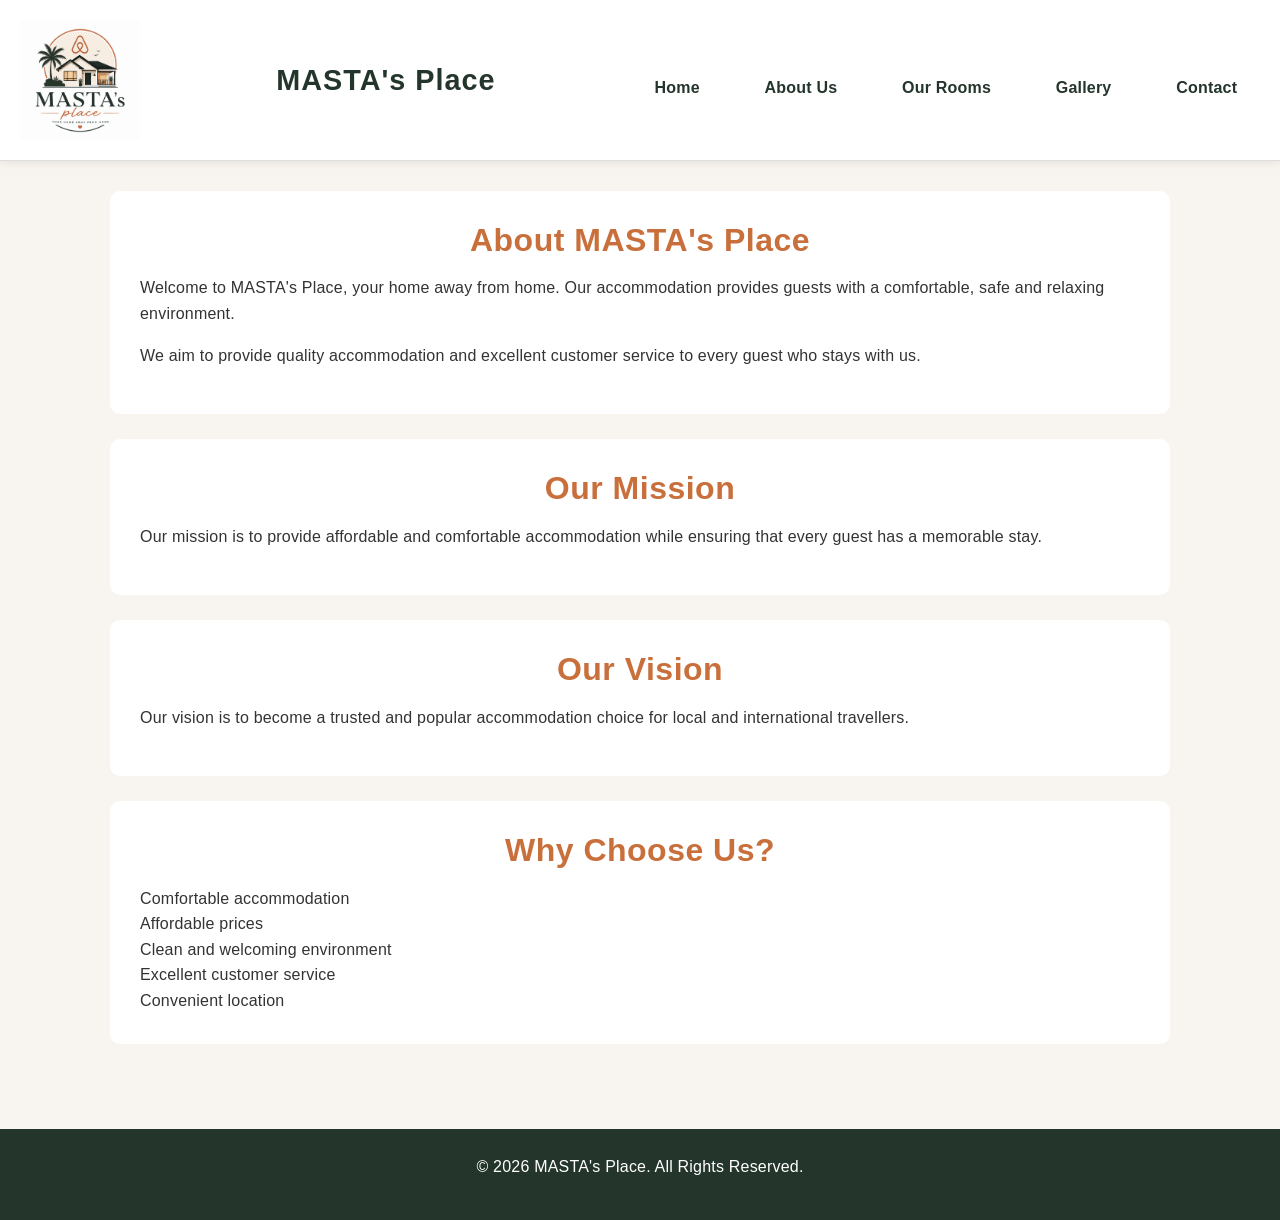
==== about.html @ cb4e8900 "Initial MASTA's Place website" ====
<!DOCTYPE html>
<html lang="en">

<head>
    <meta charset="UTF-8">
    <meta name="viewport" content="width=device-width, initial-scale=1.0">

    <title>MASTA's Place | Home</title>

    <link rel="stylesheet" href="css/style.css">
</head>

<body>

<!DOCTYPE html>
<html lang="en">

<head>
    <meta charset="UTF-8">
    <meta name="viewport" content="width=device-width, initial-scale=1.0">

    <title>MASTA's Place | About Us</title>

    <link rel="stylesheet" href="css/style.css">
</head>

<body>

    <header>

        <img src="images/logo.png" alt="MASTA's Place Logo" class="logo">

        <h1>MASTA's Place</h1>

        <nav>
            <a href="index.html">Home</a>
            <a href="about.html">About Us</a>
            <a href="rooms.html">Our Rooms</a>
            <a href="gallery.html">Gallery</a>
            <a href="contact.html">Contact</a>
        </nav>

    </header>


    <main>

        <section>

            <h2>About MASTA's Place</h2>

            <p>
                Welcome to MASTA's Place, your home away from home.
                Our accommodation provides guests with a comfortable,
                safe and relaxing environment.
            </p>

            <p>
                We aim to provide quality accommodation and excellent
                customer service to every guest who stays with us.
            </p>

        </section>


        <section>

            <h2>Our Mission</h2>

            <p>
                Our mission is to provide affordable and comfortable
                accommodation while ensuring that every guest has
                a memorable stay.
            </p>

        </section>


        <section>

            <h2>Our Vision</h2>

            <p>
                Our vision is to become a trusted and popular accommodation
                choice for local and international travellers.
            </p>

        </section>


        <section>

            <h2>Why Choose Us?</h2>

            <ul>
                <li>Comfortable accommodation</li>
                <li>Affordable prices</li>
                <li>Clean and welcoming environment</li>
                <li>Excellent customer service</li>
                <li>Convenient location</li>
            </ul>

        </section>

    </main>


    <footer>

        <p>&copy; 2026 MASTA's Place. All Rights Reserved.</p>

    </footer>

</body>

</html>
---- css/style.css ----
/* ========================================
   MASTA'S PLACE - PART 2
   CSS RESET AND BASE STYLES
   ======================================== */

* {
    margin: 0;
    padding: 0;
    box-sizing: border-box;
}

html {
    scroll-behavior: smooth;
}

body {
    font-family: Arial, Helvetica, sans-serif;
    font-size: 1rem;
    line-height: 1.6;
    letter-spacing: 0.2px;
    background-color: #f8f5f0;
    color: #333333;
    margin: 0;
}

img {
    max-width: 100%;
    height: auto;
    display: block;
}

a {
    text-decoration: none;
}

ul {
    list-style: none;
}

/* ========================================
   HEADER
   ======================================== */

header {
    background-color: #ffffff;
    padding: 1rem 5%;
    display: flex;
    align-items: center;
    justify-content: space-between;
    gap: 1.5rem;
    border-bottom: 1px solid #e5e5e5;
    box-shadow: 0 2px 8px rgba(0, 0, 0, 0.08);
}

.logo {
    width: 120px;
    height: auto;
}

header h1 {
    font-size: 1.8rem;
    font-weight: 700;
    letter-spacing: 1px;
}

/* ========================================
   NAVIGATION
   ======================================== */

nav {
    display: flex;
    align-items: center;
    gap: 1.2rem;
}

nav a {
    color: #333333;
    font-weight: 600;
    padding: 0.6rem 0.8rem;
    border-radius: 6px;
    transition: all 0.3s ease;
}

nav a:hover {
    background-color: #333333;
    color: #ffffff;
}

nav a:focus {
    outline: 3px solid #999999;
    outline-offset: 2px;
}

nav a:active {
    transform: scale(0.96);
}

/* GENERAL STYLING */

* {
    box-sizing: border-box;
}

body {
    font-family: Arial, sans-serif;
    margin: 0;
    background-color: #f8f5f0;
    color: #333333;
    line-height: 1.6;
}


/* HEADER */

header {
    background-color: white;
    text-align: center;
    padding: 20px;
    border-bottom: 1px solid #dddddd;
}

.logo {
    width: 120px;
    height: auto;
}

header h1 {
    color: #24352b;
    margin: 10px 0;
}


/* NAVIGATION */

nav {
    margin-top: 15px;
}

nav a {
    text-decoration: none;
    color: #24352b;
    margin: 0 10px;
    font-weight: bold;
}

nav a:hover {
    color: #c96f3b;
}


/* MAIN */
main {
    width: 90%;
    max-width: 1200px;
    margin: 0 auto;
    padding: 3rem 0;
}

section {
    margin-bottom: 3rem;
}

h2 {
    font-size: 2rem;
    line-height: 1.2;
    margin-bottom: 1rem;
    font-weight: 700;
    letter-spacing: 0.5px;
}

h3 {
    font-size: 1.3rem;
    margin-bottom: 0.7rem;
}

p {
    margin-bottom: 1rem;
}

main {
    max-width: 1100px;
    margin: auto;
    padding: 30px 20px;
}

section {
    background-color: white;
    padding: 30px;
    margin-bottom: 25px;
    border-radius: 10px;
}


/* HEADINGS */

h2 {
    color: #c96f3b;
    text-align: center;
}

h3 {
    color: #24352b;
}


/* HERO */

.hero {
    text-align: center;
    padding: 80px 30px;
    background-color: #eee5d8;
}

.hero h2 {
    font-size: 40px;
    margin-bottom: 10px;
}


/* BUTTONS */

.button,
button {
    display: inline-block;
    background-color: #c96f3b;
    color: white;
    padding: 12px 20px;
    border: none;
    border-radius: 5px;
    text-decoration: none;
    cursor: pointer;
    margin-top: 10px;
}

.button:hover,
button:hover {
    background-color: #24352b;
}


/* AMENITIES  (PART 2) IMPROVED*/


.amenities {
    display: grid;
    grid-template-columns: repeat(3, 1fr);
    gap: 1.5rem;
    margin-top: 2rem;
}

.amenity {
    background-color: #ffffff;
    padding: 1.5rem;
    border-radius: 10px;
    border: 1px solid #e5e5e5e8;
    text-align: center;
    transition: transform 0.3s ease;
}

.amenity:hover {
    transform: translateY(-4px);
}


/* ROOMS */

.rooms {
    display: grid;
    grid-template-columns: repeat(3, 1fr);
    gap: 20px;
}

.room-card {
    border: 1px solid #dddddd;
    padding: 20px;
    border-radius: 8px;
    text-align: center;
}

.room-card img {
    width: 100%;
    height: 200px;
    object-fit: cover;
    border-radius: 5px;
}

/* ========================================
   ROOMS PART 2
   ======================================== */

.rooms {
    display: grid;
    grid-template-columns: repeat(3, 1fr);
    gap: 2rem;
    margin-top: 2rem;
}

.room-card {
    background-color: #ffffff;
    border: 1px solid #e2e2e2;
    border-radius: 12px;
    overflow: hidden;
    box-shadow: 0 4px 12px rgba(0, 0, 0, 0.08);
    transition: transform 0.3s ease, box-shadow 0.3s ease;
}

.room-card:hover {
    transform: translateY(-5px);
    box-shadow: 0 8px 20px rgba(0, 0, 0, 0.15);
}

.room-card img {
    width: 100%;
    height: 220px;
    object-fit: cover;
}

.room-card-content {
    padding: 1.2rem;
}

/* GALLERY  IMPROVED FROM PART 1 */

.gallery {
    display: grid;
    grid-template-columns: repeat(3, 1fr);
    gap: 1rem;
}

.gallery img {
    width: 100%;
    height: 250px;
    object-fit: cover;
    border-radius: 10px;
    transition: transform 0.3s ease;
}

.gallery img:hover {
    transform: scale(1.03);
}

/* BOOKING FORM */

form {
    max-width: 700px;
    margin: 0 auto;
    background-color: #ffffff;
    padding: 2rem;
    border-radius: 12px;
    box-shadow: 0 4px 15px rgba(0, 0, 0, 0.08);
}

label {
    display: block;
    margin-bottom: 0.4rem;
    font-weight: 600;
}

input,
textarea,
select {
    width: 100%;
    padding: 0.8rem;
    margin-bottom: 1.2rem;
    border: 1px solid #cccccc;
    border-radius: 6px;
    font-family: inherit;
    font-size: 1rem;
}

input:focus,
textarea:focus,
select:focus {
    outline: 3px solid #dddddd;
    border-color: #333333;
}

button {
    padding: 0.8rem 1.5rem;
    border: none;
    border-radius: 6px;
    background-color: #333333;
    color: #ffffff;
    font-weight: 600;
    cursor: pointer;
    transition: 0.3s ease;
}

button:hover {
    background-color: #555555;
}

button:active {
    transform: scale(0.97);
}


/* BOOKING SECTION */

.booking-section {
    text-align: center;
}


/* FOOTER */

footer {
    background-color: #24352b;
    color: white;
    text-align: center;
    padding: 25px;
    margin-top: 30px;
}


/* MOBILE PHONE */

@media (max-width: 700px) {

    nav a {
        display: block;
        margin: 10px;
    }

    .amenities {
        grid-template-columns: 1fr 1fr;
    }

    .rooms {
        grid-template-columns: 1fr;
    }

    .gallery {
        grid-template-columns: 1fr;
    }

    .hero h2 {
        font-size: 30px;
    }

    .logo {width: 120px;
    height: auto;
    }
}

/* SMALL MOBILE DEVICES */

@media (max-width: 480px) {

    body {
        font-size: 0.95rem;
    }

    header {
        padding: 1rem 4%;
    }

    header h1 {
        font-size: 1.7rem;
    }

    nav {
        flex-direction: column;
        width: 100%;
    }

    nav a {
        width: 100%;
        text-align: center;
    }

    main {
        width: 94%;
        padding: 1rem 0;
    }

    section {
        padding: 1.2rem;
    }

    h2 {
        font-size: 1.6rem;
    }

    .hero {
        padding: 3rem 1rem;
    }

    .hero h2 {
        font-size: 1.9rem;
    }

    .amenities {
        grid-template-columns: 1fr;
    }

    .rooms {
        grid-template-columns: 1fr;
    }

    .gallery {
        grid-template-columns: 1fr;
    }

    .gallery img {
        height: 220px;
    }

    .logo {
        width: 100px;
    }
}

/* =========================================
   PSEUDO-CLASS HOVER EFFECTS
   ========================================= */

/* Navigation links */
nav a:hover {
    color: #b86f4b;
    text-decoration: underline;
}

/* Buttons */
button:hover,
.btn:hover,
.book-btn:hover {
    background-color: #8f4f35;
    transform: translateY(-2px);
}

/* Room cards */
.room:hover {
    transform: translateY(-5px);
    box-shadow: 0 8px 20px rgba(0, 0, 0, 0.15);
}

/* Gallery images */
.gallery img:hover {
    transform: scale(1.03);
    opacity: 0.9;
}

/* Keyboard accessibility */
nav a:focus,
button:focus,
.btn:focus,
.book-btn:focus {
    outline: 2px solid #b86f4b;
    outline-offset: 3px;
}

/* Active navigation link */
nav a:active {
    color: #8f4f35;
}
---- css/style.css ----
/* ========================================
   MASTA'S PLACE - PART 2
   CSS RESET AND BASE STYLES
   ======================================== */

* {
    margin: 0;
    padding: 0;
    box-sizing: border-box;
}

html {
    scroll-behavior: smooth;
}

body {
    font-family: Arial, Helvetica, sans-serif;
    font-size: 1rem;
    line-height: 1.6;
    letter-spacing: 0.2px;
    background-color: #f8f5f0;
    color: #333333;
    margin: 0;
}

img {
    max-width: 100%;
    height: auto;
    display: block;
}

a {
    text-decoration: none;
}

ul {
    list-style: none;
}

/* ========================================
   HEADER
   ======================================== */

header {
    background-color: #ffffff;
    padding: 1rem 5%;
    display: flex;
    align-items: center;
    justify-content: space-between;
    gap: 1.5rem;
    border-bottom: 1px solid #e5e5e5;
    box-shadow: 0 2px 8px rgba(0, 0, 0, 0.08);
}

.logo {
    width: 120px;
    height: auto;
}

header h1 {
    font-size: 1.8rem;
    font-weight: 700;
    letter-spacing: 1px;
}

/* ========================================
   NAVIGATION
   ======================================== */

nav {
    display: flex;
    align-items: center;
    gap: 1.2rem;
}

nav a {
    color: #333333;
    font-weight: 600;
    padding: 0.6rem 0.8rem;
    border-radius: 6px;
    transition: all 0.3s ease;
}

nav a:hover {
    background-color: #333333;
    color: #ffffff;
}

nav a:focus {
    outline: 3px solid #999999;
    outline-offset: 2px;
}

nav a:active {
    transform: scale(0.96);
}

/* GENERAL STYLING */

* {
    box-sizing: border-box;
}

body {
    font-family: Arial, sans-serif;
    margin: 0;
    background-color: #f8f5f0;
    color: #333333;
    line-height: 1.6;
}


/* HEADER */

header {
    background-color: white;
    text-align: center;
    padding: 20px;
    border-bottom: 1px solid #dddddd;
}

.logo {
    width: 120px;
    height: auto;
}

header h1 {
    color: #24352b;
    margin: 10px 0;
}


/* NAVIGATION */

nav {
    margin-top: 15px;
}

nav a {
    text-decoration: none;
    color: #24352b;
    margin: 0 10px;
    font-weight: bold;
}

nav a:hover {
    color: #c96f3b;
}


/* MAIN */
main {
    width: 90%;
    max-width: 1200px;
    margin: 0 auto;
    padding: 3rem 0;
}

section {
    margin-bottom: 3rem;
}

h2 {
    font-size: 2rem;
    line-height: 1.2;
    margin-bottom: 1rem;
    font-weight: 700;
    letter-spacing: 0.5px;
}

h3 {
    font-size: 1.3rem;
    margin-bottom: 0.7rem;
}

p {
    margin-bottom: 1rem;
}

main {
    max-width: 1100px;
    margin: auto;
    padding: 30px 20px;
}

section {
    background-color: white;
    padding: 30px;
    margin-bottom: 25px;
    border-radius: 10px;
}


/* HEADINGS */

h2 {
    color: #c96f3b;
    text-align: center;
}

h3 {
    color: #24352b;
}


/* HERO */

.hero {
    text-align: center;
    padding: 80px 30px;
    background-color: #eee5d8;
}

.hero h2 {
    font-size: 40px;
    margin-bottom: 10px;
}


/* BUTTONS */

.button,
button {
    display: inline-block;
    background-color: #c96f3b;
    color: white;
    padding: 12px 20px;
    border: none;
    border-radius: 5px;
    text-decoration: none;
    cursor: pointer;
    margin-top: 10px;
}

.button:hover,
button:hover {
    background-color: #24352b;
}


/* AMENITIES  (PART 2) IMPROVED*/


.amenities {
    display: grid;
    grid-template-columns: repeat(3, 1fr);
    gap: 1.5rem;
    margin-top: 2rem;
}

.amenity {
    background-color: #ffffff;
    padding: 1.5rem;
    border-radius: 10px;
    border: 1px solid #e5e5e5e8;
    text-align: center;
    transition: transform 0.3s ease;
}

.amenity:hover {
    transform: translateY(-4px);
}


/* ROOMS */

.rooms {
    display: grid;
    grid-template-columns: repeat(3, 1fr);
    gap: 20px;
}

.room-card {
    border: 1px solid #dddddd;
    padding: 20px;
    border-radius: 8px;
    text-align: center;
}

.room-card img {
    width: 100%;
    height: 200px;
    object-fit: cover;
    border-radius: 5px;
}

/* ========================================
   ROOMS PART 2
   ======================================== */

.rooms {
    display: grid;
    grid-template-columns: repeat(3, 1fr);
    gap: 2rem;
    margin-top: 2rem;
}

.room-card {
    background-color: #ffffff;
    border: 1px solid #e2e2e2;
    border-radius: 12px;
    overflow: hidden;
    box-shadow: 0 4px 12px rgba(0, 0, 0, 0.08);
    transition: transform 0.3s ease, box-shadow 0.3s ease;
}

.room-card:hover {
    transform: translateY(-5px);
    box-shadow: 0 8px 20px rgba(0, 0, 0, 0.15);
}

.room-card img {
    width: 100%;
    height: 220px;
    object-fit: cover;
}

.room-card-content {
    padding: 1.2rem;
}

/* GALLERY  IMPROVED FROM PART 1 */

.gallery {
    display: grid;
    grid-template-columns: repeat(3, 1fr);
    gap: 1rem;
}

.gallery img {
    width: 100%;
    height: 250px;
    object-fit: cover;
    border-radius: 10px;
    transition: transform 0.3s ease;
}

.gallery img:hover {
    transform: scale(1.03);
}

/* BOOKING FORM */

form {
    max-width: 700px;
    margin: 0 auto;
    background-color: #ffffff;
    padding: 2rem;
    border-radius: 12px;
    box-shadow: 0 4px 15px rgba(0, 0, 0, 0.08);
}

label {
    display: block;
    margin-bottom: 0.4rem;
    font-weight: 600;
}

input,
textarea,
select {
    width: 100%;
    padding: 0.8rem;
    margin-bottom: 1.2rem;
    border: 1px solid #cccccc;
    border-radius: 6px;
    font-family: inherit;
    font-size: 1rem;
}

input:focus,
textarea:focus,
select:focus {
    outline: 3px solid #dddddd;
    border-color: #333333;
}

button {
    padding: 0.8rem 1.5rem;
    border: none;
    border-radius: 6px;
    background-color: #333333;
    color: #ffffff;
    font-weight: 600;
    cursor: pointer;
    transition: 0.3s ease;
}

button:hover {
    background-color: #555555;
}

button:active {
    transform: scale(0.97);
}


/* BOOKING SECTION */

.booking-section {
    text-align: center;
}


/* FOOTER */

footer {
    background-color: #24352b;
    color: white;
    text-align: center;
    padding: 25px;
    margin-top: 30px;
}


/* MOBILE PHONE */

@media (max-width: 700px) {

    nav a {
        display: block;
        margin: 10px;
    }

    .amenities {
        grid-template-columns: 1fr 1fr;
    }

    .rooms {
        grid-template-columns: 1fr;
    }

    .gallery {
        grid-template-columns: 1fr;
    }

    .hero h2 {
        font-size: 30px;
    }

    .logo {width: 120px;
    height: auto;
    }
}

/* SMALL MOBILE DEVICES */

@media (max-width: 480px) {

    body {
        font-size: 0.95rem;
    }

    header {
        padding: 1rem 4%;
    }

    header h1 {
        font-size: 1.7rem;
    }

    nav {
        flex-direction: column;
        width: 100%;
    }

    nav a {
        width: 100%;
        text-align: center;
    }

    main {
        width: 94%;
        padding: 1rem 0;
    }

    section {
        padding: 1.2rem;
    }

    h2 {
        font-size: 1.6rem;
    }

    .hero {
        padding: 3rem 1rem;
    }

    .hero h2 {
        font-size: 1.9rem;
    }

    .amenities {
        grid-template-columns: 1fr;
    }

    .rooms {
        grid-template-columns: 1fr;
    }

    .gallery {
        grid-template-columns: 1fr;
    }

    .gallery img {
        height: 220px;
    }

    .logo {
        width: 100px;
    }
}

/* =========================================
   PSEUDO-CLASS HOVER EFFECTS
   ========================================= */

/* Navigation links */
nav a:hover {
    color: #b86f4b;
    text-decoration: underline;
}

/* Buttons */
button:hover,
.btn:hover,
.book-btn:hover {
    background-color: #8f4f35;
    transform: translateY(-2px);
}

/* Room cards */
.room:hover {
    transform: translateY(-5px);
    box-shadow: 0 8px 20px rgba(0, 0, 0, 0.15);
}

/* Gallery images */
.gallery img:hover {
    transform: scale(1.03);
    opacity: 0.9;
}

/* Keyboard accessibility */
nav a:focus,
button:focus,
.btn:focus,
.book-btn:focus {
    outline: 2px solid #b86f4b;
    outline-offset: 3px;
}

/* Active navigation link */
nav a:active {
    color: #8f4f35;
}
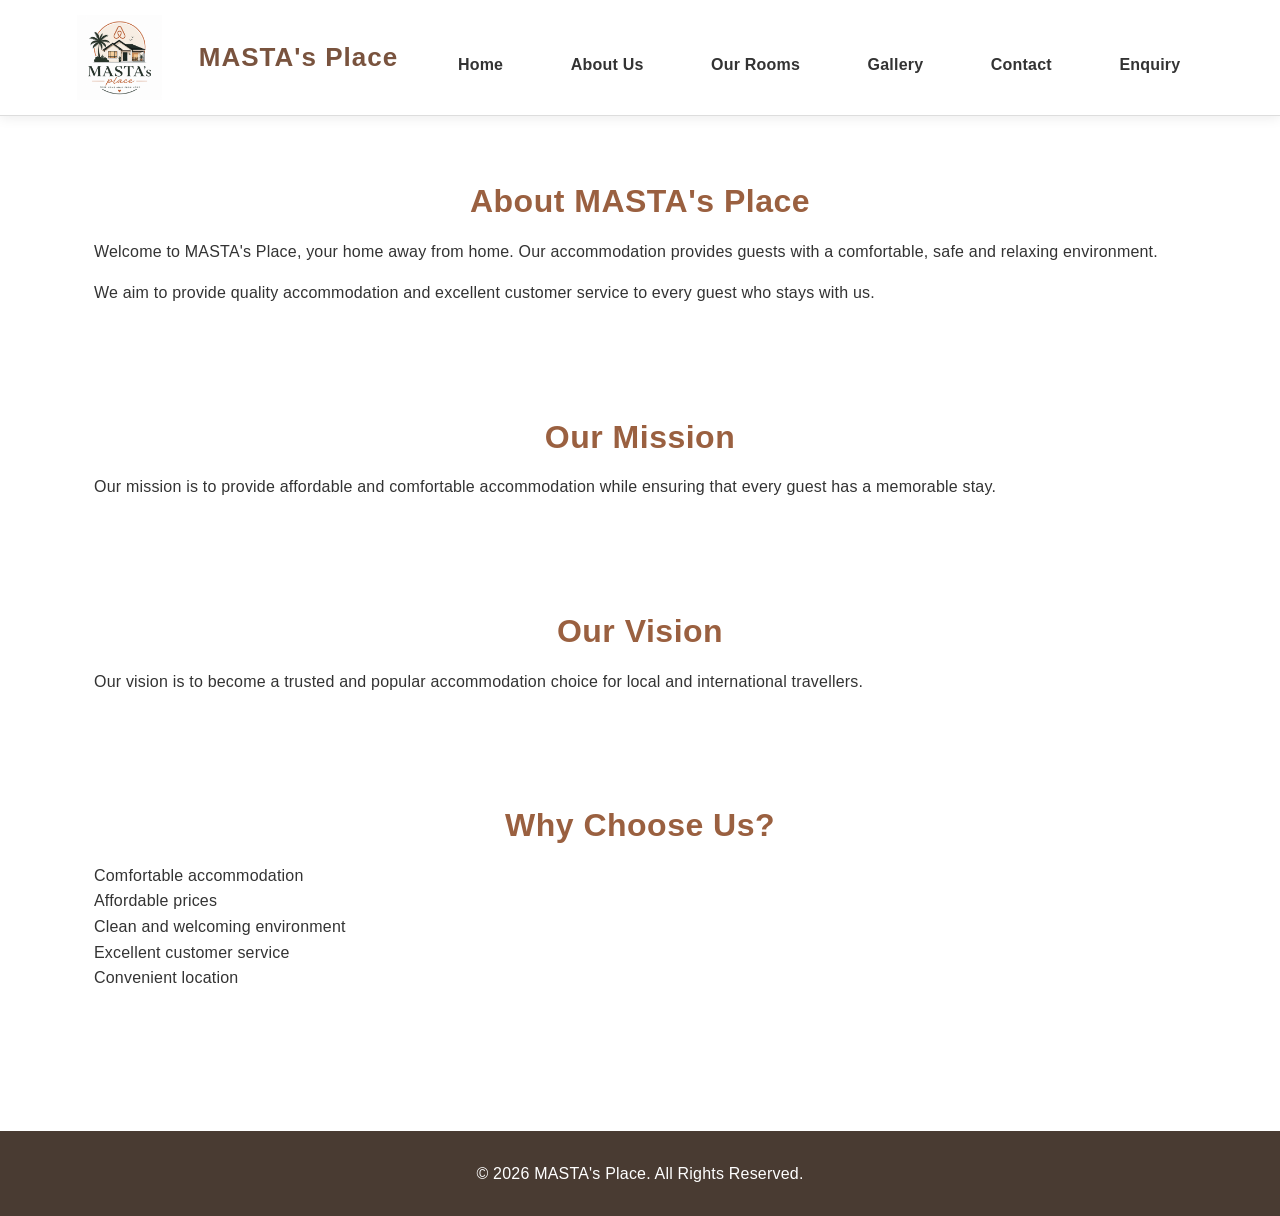
==== commit 91767f3b: "Add Part 3 enquiry page" ====
--- a/about.html
+++ b/about.html
@@ -6,6 +6,10 @@
     <meta name="viewport" content="width=device-width, initial-scale=1.0">
 
     <title>MASTA's Place | Home</title>
+    <meta name="description"
+    content="Learn more about MASTA's Place, our accommodation, facilities and commitment to comfortable stays.">
+    <meta name="keywords"
+    content="MASTA's Place, accommodation, rooms, South Africa, hotel, guest accommodation">
 
     <link rel="stylesheet" href="css/style.css">
 </head>
@@ -38,6 +42,7 @@
             <a href="rooms.html">Our Rooms</a>
             <a href="gallery.html">Gallery</a>
             <a href="contact.html">Contact</a>
+            <a href="enquiry.html">Enquiry</a>
         </nav>
 
     </header>
--- a/css/style.css
+++ b/css/style.css
@@ -438,8 +438,9 @@
         font-size: 30px;
     }
 
-    .logo {width: 120px;
-    height: auto;
+    .logo {
+        width: 120px;
+        height: auto;
     }
 }
 
@@ -553,4 +554,444 @@
 /* Active navigation link */
 nav a:active {
     color: #8f4f35;
+}
+
+/* ==========================================
+   PART 3 - FORM VALIDATION
+   ========================================== */
+
+.error {
+    display: block;
+    color: #c0392b;
+    font-size: 14px;
+    margin-top: 5px;
+    margin-bottom: 10px;
+}
+
+.response {
+    margin-top: 20px;
+    padding: 15px;
+    border-radius: 8px;
+    font-weight: 500;
+}
+
+.response h3 {
+    margin-top: 0;
+}
+
+/* ==========================================
+   GALLERY LIGHTBOX
+   ========================================== */
+
+.lightbox {
+    display: none;
+    position: fixed;
+    z-index: 9999;
+    top: 0;
+    left: 0;
+    width: 100%;
+    height: 100%;
+    background: rgba(0, 0, 0, 0.85);
+    justify-content: center;
+    align-items: center;
+    padding: 20px;
+    box-sizing: border-box;
+}
+
+.lightbox.active {
+    display: flex;
+}
+
+.lightbox img {
+    max-width: 90%;
+    max-height: 85vh;
+    object-fit: contain;
+    border-radius: 10px;
+}
+
+.lightbox-close {
+    position: absolute;
+    top: 20px;
+    right: 30px;
+    background: transparent;
+    color: white;
+    border: none;
+    font-size: 40px;
+    cursor: pointer;
+}
+
+.lightbox-close:hover {
+    transform: scale(1.1);
+}
+
+/* ==========================================
+   INTERACTIVE MAP
+   ========================================== */
+
+#map {
+    width: 100%;
+    height: 400px;
+    margin-top: 20px;
+    border-radius: 10px;
+    overflow: hidden;
+}
+
+/* HOME PAGE HERO */
+.hero {
+    min-height: 520px;
+    display: flex;
+    align-items: center;
+    padding: 60px 8%;
+    background:
+        linear-gradient(rgba(20, 25, 20, 0.60),
+            rgba(20, 25, 20, 0.60)),
+        url("../images/exterior.png");
+    background-size: cover;
+    background-position: center;
+    color: white;
+}
+
+.hero-content {
+    max-width: 650px;
+}
+
+.welcome {
+    color: #f2cf9b;
+    font-weight: bold;
+    letter-spacing: 3px;
+}
+
+.hero h2 {
+    font-size: 48px;
+    margin: 15px 0;
+}
+
+.hero-content>p:not(.welcome) {
+    font-size: 18px;
+    line-height: 1.8;
+}
+
+.hero-buttons {
+    display: flex;
+    flex-wrap: wrap;
+    gap: 15px;
+    margin-top: 25px;
+}
+
+.btn {
+    display: inline-block;
+    background: #95683f;
+    color: white;
+    padding: 13px 22px;
+    text-decoration: none;
+    border-radius: 5px;
+    transition: 0.3s;
+}
+
+.btn:hover {
+    background: #694528;
+    transform: translateY(-2px);
+}
+
+.btn-outline {
+    background: transparent;
+    border: 2px solid white;
+}
+
+.btn-outline:hover {
+    background: white;
+    color: #333;
+}
+
+.welcome-section,
+.home-features {
+    padding: 50px 8%;
+    text-align: center;
+}
+
+.welcome-section p {
+    max-width: 750px;
+    margin: 15px auto;
+    line-height: 1.8;
+}
+
+.home-features {
+    background: #f7f2eb;
+}
+
+.home-features h2,
+.welcome-section h2 {
+    margin-bottom: 25px;
+}
+
+.feature-card {
+    background: white;
+    padding: 25px;
+    border-radius: 8px;
+    box-shadow: 0 4px 12px rgba(0, 0, 0, 0.08);
+    transition: transform 0.3s;
+}
+
+.feature-card:hover {
+    transform: translateY(-5px);
+}
+
+.feature-card h3 {
+    color: #95683f;
+    margin-bottom: 12px;
+}
+
+.feature-card p {
+    line-height: 1.7;
+}
+
+@media (max-width: 700px) {
+    .hero {
+        min-height: 420px;
+        padding: 40px 6%;
+    }
+
+    .hero h2 {
+        font-size: 34px;
+    }
+
+    .hero-content>p:not(.welcome) {
+        font-size: 16px;
+    }
+
+    .hero-buttons {
+        flex-direction: column;
+        align-items: flex-start;
+    }
+
+    .welcome-section,
+    .home-features {
+        padding: 35px 6%;
+    }
+
+    .amenities {
+        grid-template-columns: 1fr;
+    }
+}
+
+/* =====================================
+   MASTA'S PLACE - LAYOUT
+   ===================================== */
+
+* {
+    box-sizing: border-box;
+}
+
+html {
+    scroll-behavior: smooth;
+}
+
+body {
+    margin: 0;
+    font-family: Arial, Helvetica, sans-serif;
+    line-height: 1.6;
+    color: #333333;
+    background-color: #ffffff;
+}
+
+/* HEADER AND NAVIGATION */
+header {
+    display: flex;
+    align-items: center;
+    justify-content: space-between;
+    flex-wrap: wrap;
+    gap: 20px;
+    padding: 15px 6%;
+    background-color: #ffffff;
+    box-shadow: 0 2px 12px rgba(0, 0, 0, 0.08);
+}
+
+.logo {
+    width: 85px;
+    height: auto;
+    object-fit: contain;
+}
+
+header h1 {
+    margin: 0;
+    color: #79533e;
+    font-size: 26px;
+}
+
+nav {
+    display: flex;
+    align-items: center;
+    justify-content: center;
+    flex-wrap: wrap;
+    gap: 22px;
+}
+
+nav a {
+    color: #333333;
+    text-decoration: none;
+    font-weight: 600;
+    transition: color 0.3s ease;
+}
+
+nav a:hover,
+nav a:focus {
+    color: #b77950;
+}
+
+/* MAIN CONTENT */
+main {
+    width: 100%;
+    max-width: 1200px;
+    margin: 0 auto;
+    padding: 35px 24px;
+}
+
+main section {
+    margin-bottom: 35px;
+}
+
+/* HEADINGS */
+h2,
+h3 {
+    color: #9a6040;
+    line-height: 1.3;
+}
+
+h2 {
+    font-size: 32px;
+}
+
+p {
+    margin-bottom: 16px;
+}
+
+/* BUTTONS */
+button,
+.btn,
+.button {
+    display: inline-block;
+    padding: 12px 22px;
+    border: none;
+    border-radius: 5px;
+    background-color: #b77950;
+    color: #ffffff;
+    text-decoration: none;
+    font-weight: 600;
+    cursor: pointer;
+    transition: background-color 0.3s ease,
+        transform 0.3s ease;
+}
+
+button:hover,
+.btn:hover,
+.button:hover {
+    background-color: #79533e;
+    transform: translateY(-2px);
+}
+
+/* IMAGES */
+img {
+    max-width: 100%;
+}
+
+main img {
+    height: auto;
+}
+
+/* ROOM AND GALLERY CARDS */
+.rooms,
+.gallery,
+.amenities {
+    display: grid;
+    grid-template-columns: repeat(3, minmax(0, 1fr));
+    gap: 24px;
+}
+
+.rooms img,
+.gallery img {
+    width: 100%;
+    border-radius: 8px;
+    object-fit: cover;
+}
+
+.rooms img {
+    height: 230px;
+}
+
+.gallery img {
+    height: 240px;
+    transition: transform 0.3s ease;
+}
+
+.gallery img:hover {
+    transform: scale(1.03);
+}
+
+/* FOOTER */
+footer {
+    width: 100%;
+    margin-top: 40px;
+    padding: 25px 6%;
+    background-color: #493b32;
+    color: #ffffff;
+    text-align: center;
+}
+
+footer p {
+    margin: 5px 0;
+}
+
+/* TABLET */
+@media (max-width: 900px) {
+    header {
+        justify-content: center;
+        text-align: center;
+    }
+
+    nav {
+        width: 100%;
+        gap: 16px;
+    }
+
+    .rooms,
+    .gallery,
+    .amenities {
+        grid-template-columns: repeat(2, minmax(0, 1fr));
+    }
+}
+
+/* MOBILE */
+@media (max-width: 600px) {
+    header {
+        flex-direction: column;
+        padding: 18px;
+    }
+
+    header h1 {
+        font-size: 23px;
+    }
+
+    nav {
+        flex-direction: column;
+        gap: 10px;
+    }
+
+    main {
+        padding: 25px 16px;
+    }
+
+    h2 {
+        font-size: 27px;
+    }
+
+    .rooms,
+    .gallery,
+    .amenities {
+        grid-template-columns: 1fr;
+    }
+
+    .rooms img,
+    .gallery img {
+        height: auto;
+    }
 }
--- a/css/style.css
+++ b/css/style.css
@@ -438,8 +438,9 @@
         font-size: 30px;
     }
 
-    .logo {width: 120px;
-    height: auto;
+    .logo {
+        width: 120px;
+        height: auto;
     }
 }
 
@@ -553,4 +554,444 @@
 /* Active navigation link */
 nav a:active {
     color: #8f4f35;
+}
+
+/* ==========================================
+   PART 3 - FORM VALIDATION
+   ========================================== */
+
+.error {
+    display: block;
+    color: #c0392b;
+    font-size: 14px;
+    margin-top: 5px;
+    margin-bottom: 10px;
+}
+
+.response {
+    margin-top: 20px;
+    padding: 15px;
+    border-radius: 8px;
+    font-weight: 500;
+}
+
+.response h3 {
+    margin-top: 0;
+}
+
+/* ==========================================
+   GALLERY LIGHTBOX
+   ========================================== */
+
+.lightbox {
+    display: none;
+    position: fixed;
+    z-index: 9999;
+    top: 0;
+    left: 0;
+    width: 100%;
+    height: 100%;
+    background: rgba(0, 0, 0, 0.85);
+    justify-content: center;
+    align-items: center;
+    padding: 20px;
+    box-sizing: border-box;
+}
+
+.lightbox.active {
+    display: flex;
+}
+
+.lightbox img {
+    max-width: 90%;
+    max-height: 85vh;
+    object-fit: contain;
+    border-radius: 10px;
+}
+
+.lightbox-close {
+    position: absolute;
+    top: 20px;
+    right: 30px;
+    background: transparent;
+    color: white;
+    border: none;
+    font-size: 40px;
+    cursor: pointer;
+}
+
+.lightbox-close:hover {
+    transform: scale(1.1);
+}
+
+/* ==========================================
+   INTERACTIVE MAP
+   ========================================== */
+
+#map {
+    width: 100%;
+    height: 400px;
+    margin-top: 20px;
+    border-radius: 10px;
+    overflow: hidden;
+}
+
+/* HOME PAGE HERO */
+.hero {
+    min-height: 520px;
+    display: flex;
+    align-items: center;
+    padding: 60px 8%;
+    background:
+        linear-gradient(rgba(20, 25, 20, 0.60),
+            rgba(20, 25, 20, 0.60)),
+        url("../images/exterior.png");
+    background-size: cover;
+    background-position: center;
+    color: white;
+}
+
+.hero-content {
+    max-width: 650px;
+}
+
+.welcome {
+    color: #f2cf9b;
+    font-weight: bold;
+    letter-spacing: 3px;
+}
+
+.hero h2 {
+    font-size: 48px;
+    margin: 15px 0;
+}
+
+.hero-content>p:not(.welcome) {
+    font-size: 18px;
+    line-height: 1.8;
+}
+
+.hero-buttons {
+    display: flex;
+    flex-wrap: wrap;
+    gap: 15px;
+    margin-top: 25px;
+}
+
+.btn {
+    display: inline-block;
+    background: #95683f;
+    color: white;
+    padding: 13px 22px;
+    text-decoration: none;
+    border-radius: 5px;
+    transition: 0.3s;
+}
+
+.btn:hover {
+    background: #694528;
+    transform: translateY(-2px);
+}
+
+.btn-outline {
+    background: transparent;
+    border: 2px solid white;
+}
+
+.btn-outline:hover {
+    background: white;
+    color: #333;
+}
+
+.welcome-section,
+.home-features {
+    padding: 50px 8%;
+    text-align: center;
+}
+
+.welcome-section p {
+    max-width: 750px;
+    margin: 15px auto;
+    line-height: 1.8;
+}
+
+.home-features {
+    background: #f7f2eb;
+}
+
+.home-features h2,
+.welcome-section h2 {
+    margin-bottom: 25px;
+}
+
+.feature-card {
+    background: white;
+    padding: 25px;
+    border-radius: 8px;
+    box-shadow: 0 4px 12px rgba(0, 0, 0, 0.08);
+    transition: transform 0.3s;
+}
+
+.feature-card:hover {
+    transform: translateY(-5px);
+}
+
+.feature-card h3 {
+    color: #95683f;
+    margin-bottom: 12px;
+}
+
+.feature-card p {
+    line-height: 1.7;
+}
+
+@media (max-width: 700px) {
+    .hero {
+        min-height: 420px;
+        padding: 40px 6%;
+    }
+
+    .hero h2 {
+        font-size: 34px;
+    }
+
+    .hero-content>p:not(.welcome) {
+        font-size: 16px;
+    }
+
+    .hero-buttons {
+        flex-direction: column;
+        align-items: flex-start;
+    }
+
+    .welcome-section,
+    .home-features {
+        padding: 35px 6%;
+    }
+
+    .amenities {
+        grid-template-columns: 1fr;
+    }
+}
+
+/* =====================================
+   MASTA'S PLACE - LAYOUT
+   ===================================== */
+
+* {
+    box-sizing: border-box;
+}
+
+html {
+    scroll-behavior: smooth;
+}
+
+body {
+    margin: 0;
+    font-family: Arial, Helvetica, sans-serif;
+    line-height: 1.6;
+    color: #333333;
+    background-color: #ffffff;
+}
+
+/* HEADER AND NAVIGATION */
+header {
+    display: flex;
+    align-items: center;
+    justify-content: space-between;
+    flex-wrap: wrap;
+    gap: 20px;
+    padding: 15px 6%;
+    background-color: #ffffff;
+    box-shadow: 0 2px 12px rgba(0, 0, 0, 0.08);
+}
+
+.logo {
+    width: 85px;
+    height: auto;
+    object-fit: contain;
+}
+
+header h1 {
+    margin: 0;
+    color: #79533e;
+    font-size: 26px;
+}
+
+nav {
+    display: flex;
+    align-items: center;
+    justify-content: center;
+    flex-wrap: wrap;
+    gap: 22px;
+}
+
+nav a {
+    color: #333333;
+    text-decoration: none;
+    font-weight: 600;
+    transition: color 0.3s ease;
+}
+
+nav a:hover,
+nav a:focus {
+    color: #b77950;
+}
+
+/* MAIN CONTENT */
+main {
+    width: 100%;
+    max-width: 1200px;
+    margin: 0 auto;
+    padding: 35px 24px;
+}
+
+main section {
+    margin-bottom: 35px;
+}
+
+/* HEADINGS */
+h2,
+h3 {
+    color: #9a6040;
+    line-height: 1.3;
+}
+
+h2 {
+    font-size: 32px;
+}
+
+p {
+    margin-bottom: 16px;
+}
+
+/* BUTTONS */
+button,
+.btn,
+.button {
+    display: inline-block;
+    padding: 12px 22px;
+    border: none;
+    border-radius: 5px;
+    background-color: #b77950;
+    color: #ffffff;
+    text-decoration: none;
+    font-weight: 600;
+    cursor: pointer;
+    transition: background-color 0.3s ease,
+        transform 0.3s ease;
+}
+
+button:hover,
+.btn:hover,
+.button:hover {
+    background-color: #79533e;
+    transform: translateY(-2px);
+}
+
+/* IMAGES */
+img {
+    max-width: 100%;
+}
+
+main img {
+    height: auto;
+}
+
+/* ROOM AND GALLERY CARDS */
+.rooms,
+.gallery,
+.amenities {
+    display: grid;
+    grid-template-columns: repeat(3, minmax(0, 1fr));
+    gap: 24px;
+}
+
+.rooms img,
+.gallery img {
+    width: 100%;
+    border-radius: 8px;
+    object-fit: cover;
+}
+
+.rooms img {
+    height: 230px;
+}
+
+.gallery img {
+    height: 240px;
+    transition: transform 0.3s ease;
+}
+
+.gallery img:hover {
+    transform: scale(1.03);
+}
+
+/* FOOTER */
+footer {
+    width: 100%;
+    margin-top: 40px;
+    padding: 25px 6%;
+    background-color: #493b32;
+    color: #ffffff;
+    text-align: center;
+}
+
+footer p {
+    margin: 5px 0;
+}
+
+/* TABLET */
+@media (max-width: 900px) {
+    header {
+        justify-content: center;
+        text-align: center;
+    }
+
+    nav {
+        width: 100%;
+        gap: 16px;
+    }
+
+    .rooms,
+    .gallery,
+    .amenities {
+        grid-template-columns: repeat(2, minmax(0, 1fr));
+    }
+}
+
+/* MOBILE */
+@media (max-width: 600px) {
+    header {
+        flex-direction: column;
+        padding: 18px;
+    }
+
+    header h1 {
+        font-size: 23px;
+    }
+
+    nav {
+        flex-direction: column;
+        gap: 10px;
+    }
+
+    main {
+        padding: 25px 16px;
+    }
+
+    h2 {
+        font-size: 27px;
+    }
+
+    .rooms,
+    .gallery,
+    .amenities {
+        grid-template-columns: 1fr;
+    }
+
+    .rooms img,
+    .gallery img {
+        height: auto;
+    }
 }
